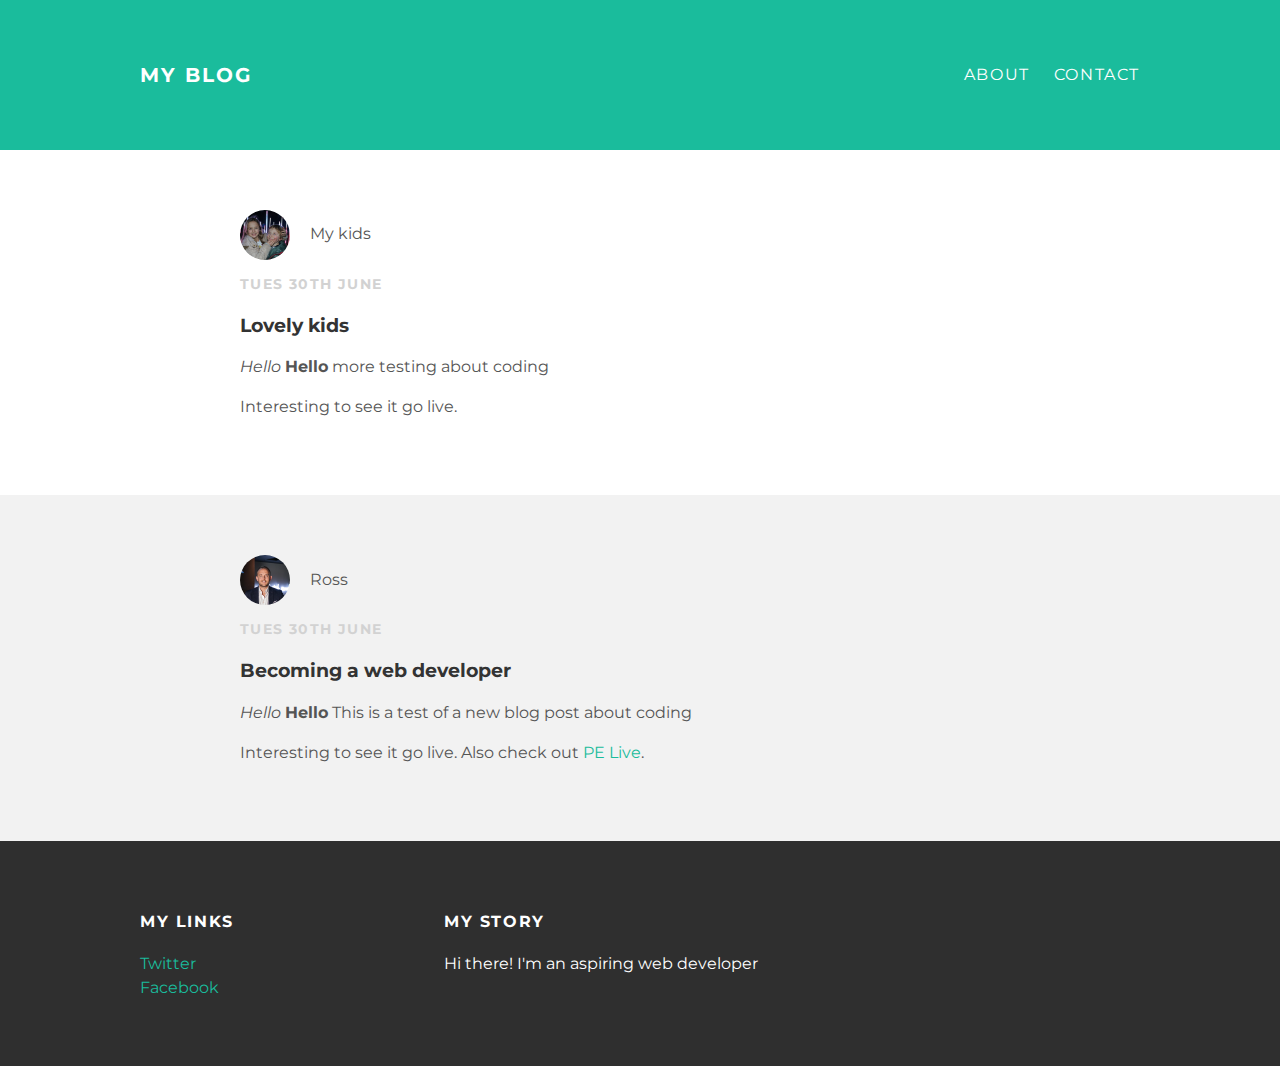
==== index.html @ 88da0004 "Add files via upload" ====
<!DOCTYPE html>
<html>
  <head>
    <title>My blog</title>
    <link rel="stylesheet" type="text/css" href="styles.css">
  </head>
  <body>
    <div id="header">
      <div class="container">
        <a id="header-title" href="index.html">My Blog</a>
        <ul id="header-nav">
          <li><a href="about.html">About</a></li>
          <li><a href="mailto:rossdines@gmail.com?subject=Silver Challenge">Contact</a></li>
        </ul>
      </div>
    </div>
    <div id="content">
      <div class="post-container">
        <div class="post">
          <div class="post-author">
            <img src="kids.jpg">
            <span>My kids</span>
          </div>
          <p class="post-date">Tues 30th June</p>
          <h3 class="post-title">Lovely kids</h3>
          <div class="post-content">
            <p><em>Hello</em> <strong>Hello</strong> more testing about coding</p>
            <p>Interesting to see it go live.</p>

          </div>
        </div>
        <div class="post-container">
         <div class="post">
          <div class="post-author">
            <img src="Ross-square.jpg">
            <span>Ross</span>
          </div>
          <p class="post-date">Tues 30th June</p>
          <h3 class="post-title">Becoming a web developer</h3>
          <div class="post-content">
            <p><em>Hello</em> <strong>Hello</strong> This is a test of a new blog post about coding</p>
            <p>Interesting to see it go live.  Also check out <a href="https://pizzaexpresslive.com">PE Live</a>.</p>
           </div>
          </div>
        </div>
      </div>
    </div>
    <div id="footer">
      <div class="container">
        <div class="column">
          <h4>My Links</h4>
          <p>
            <a href="https://twitter.com/rossdines">Twitter</a>
            <br>
            <a href="https://facebook.com/rossdines">Facebook</a>
          </p>
        </div>
        <div class="column">
          <h4>My Story</h4>
          <p>Hi there! I'm an aspiring web developer</p>

        </div>
      </div>
    </div>
  </body>
</html>
---- styles.css ----
@import url(http://fonts.googleapis.com/css?family=Montserrat:400,700);

body {
  color: #555;
  margin: 0;
  font-family: 'Montserrat', sans-serif;
}

#header {
  background-color: #1abc9c;
  height: 150px;
  line-height: 150px;
}

#header a {
  color: white;
  text-decoration: none;
  text-transform: uppercase;
  letter-spacing: 0.1em;
}

#header a:hover {
  color: #222;
}

#header-title {
  display: block;
  float: left;
  font-size: 20px;
  font-weight: bold;
}

#header-nav {
  display: block;
  float: right;
  margin-top: 0;
}

#header-nav li {
  display: inline;
  padding-left: 20px;
}

.container {
  max-width: 1000px;
  margin: 0 auto;
}

#footer {
  background-color: #2f2f2f;
  padding: 50px 0;
}

.column {
  min-width: 300px;
  display: inline-block;
  vertical-align: top;
}

#footer h4 {
  color: white;
  text-transform: uppercase;
  letter-spacing: 0.1em;
}

#footer p {
  color: white;
}

a {
  color: #1abc9c;
  text-decoration: none;
}

a:hover {
  color: #F6A623;
}

.post {
  max-width: 800px;
  margin: 0 auto;
  padding: 60px 0;
}

.post-author img {
  width: 50px;
  height: 50px;
  border-radius: 100px;
  vertical-align: middle;
}

.post-author span {
  margin-left: 16px;
}

.post-date {
  color: #D2D2D2;
  font-size: 14px;
  font-weight: bold;
  text-transform: uppercase;
  letter-spacing: 0.1em;
}

h1, h2, h3, h4 {
  color: #333;
}

p {
  line-height: 1.5;
}

.post, .about {
  max-width: 800px;
  margin: 0 auto;
  padding: 60px 0;
}

.about img {
  width: 200px;
  height: 200px;
  margin: 0 auto;
}

.about {
  text-align: center;
}

.post-container:nth-child(even){
  background-color: #f2f2f2;
}
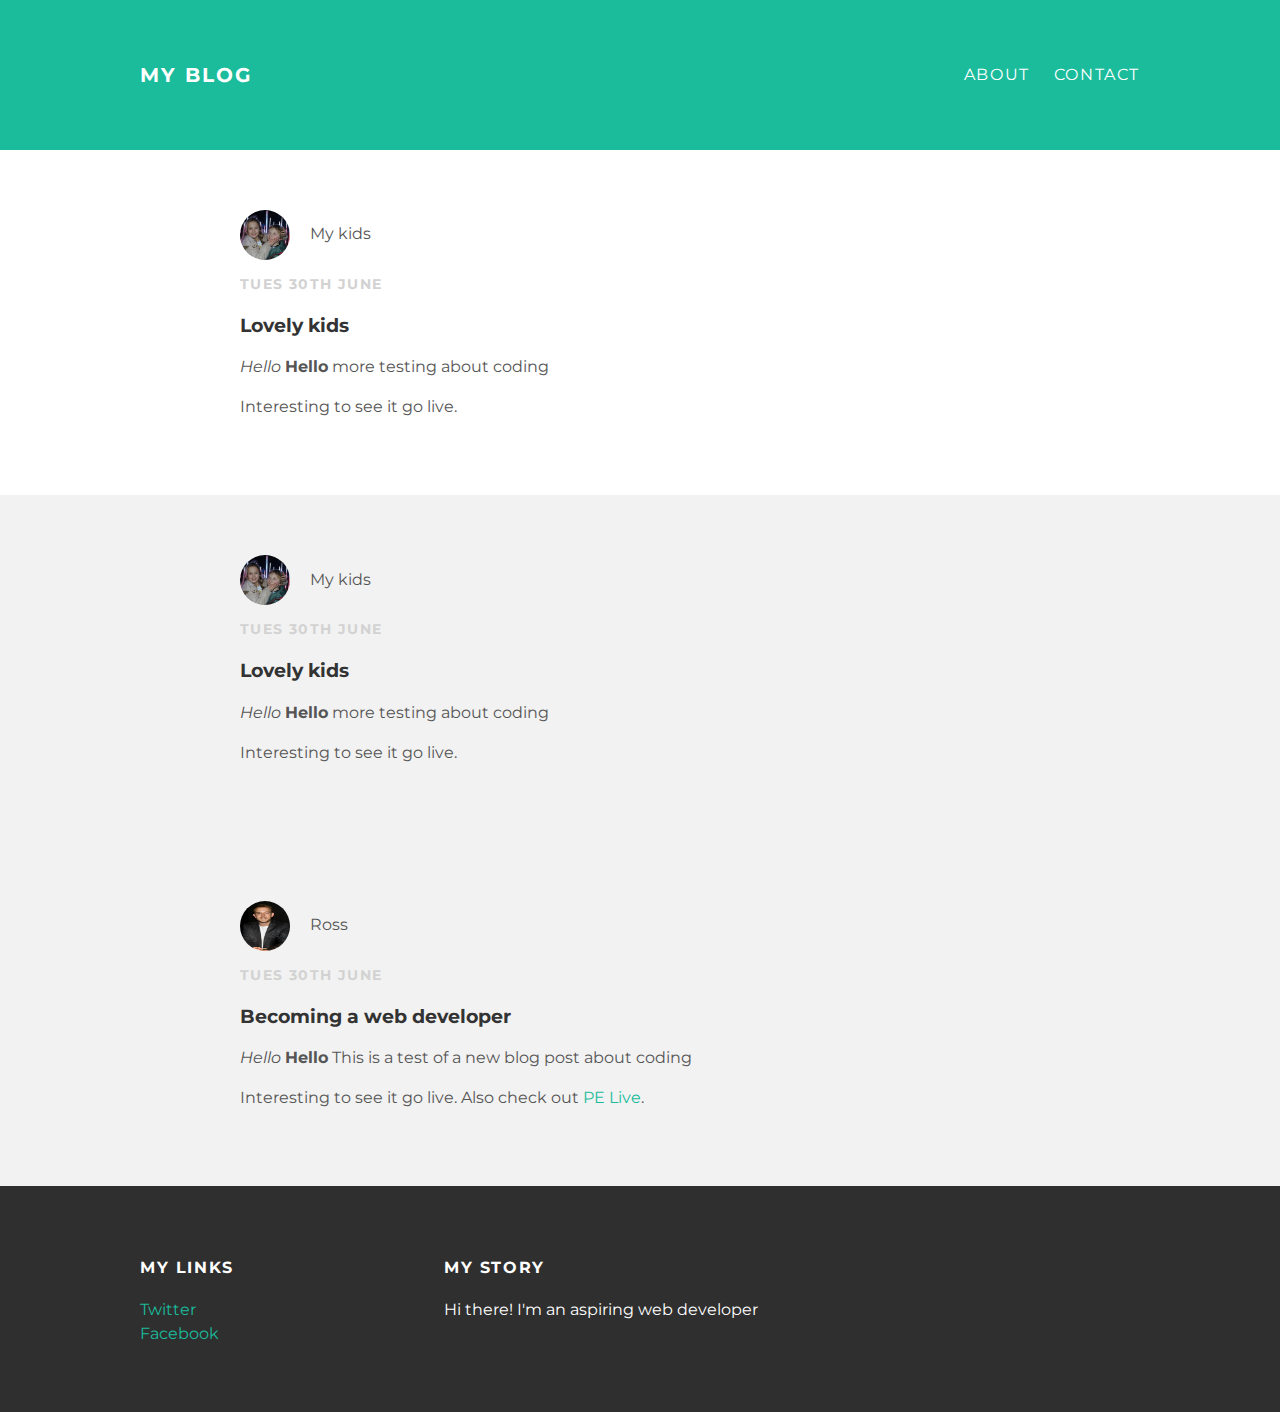
==== commit 7dbfecc8: "Update index.html" ====
--- a/index.html
+++ b/index.html
@@ -16,6 +16,20 @@
     </div>
     <div id="content">
       <div class="post-container">
+        <div class="post">
+          <div class="post-author">
+            <img src="kids.jpg">
+            <span>My kids</span>
+          </div>
+          <p class="post-date">Tues 30th June</p>
+          <h3 class="post-title">Lovely kids</h3>
+          <div class="post-content">
+            <p><em>Hello</em> <strong>Hello</strong> more testing about coding</p>
+            <p>Interesting to see it go live.</p>
+
+          </div>
+        </div>
+        <div class="post-container">
         <div class="post">
           <div class="post-author">
             <img src="kids.jpg">
